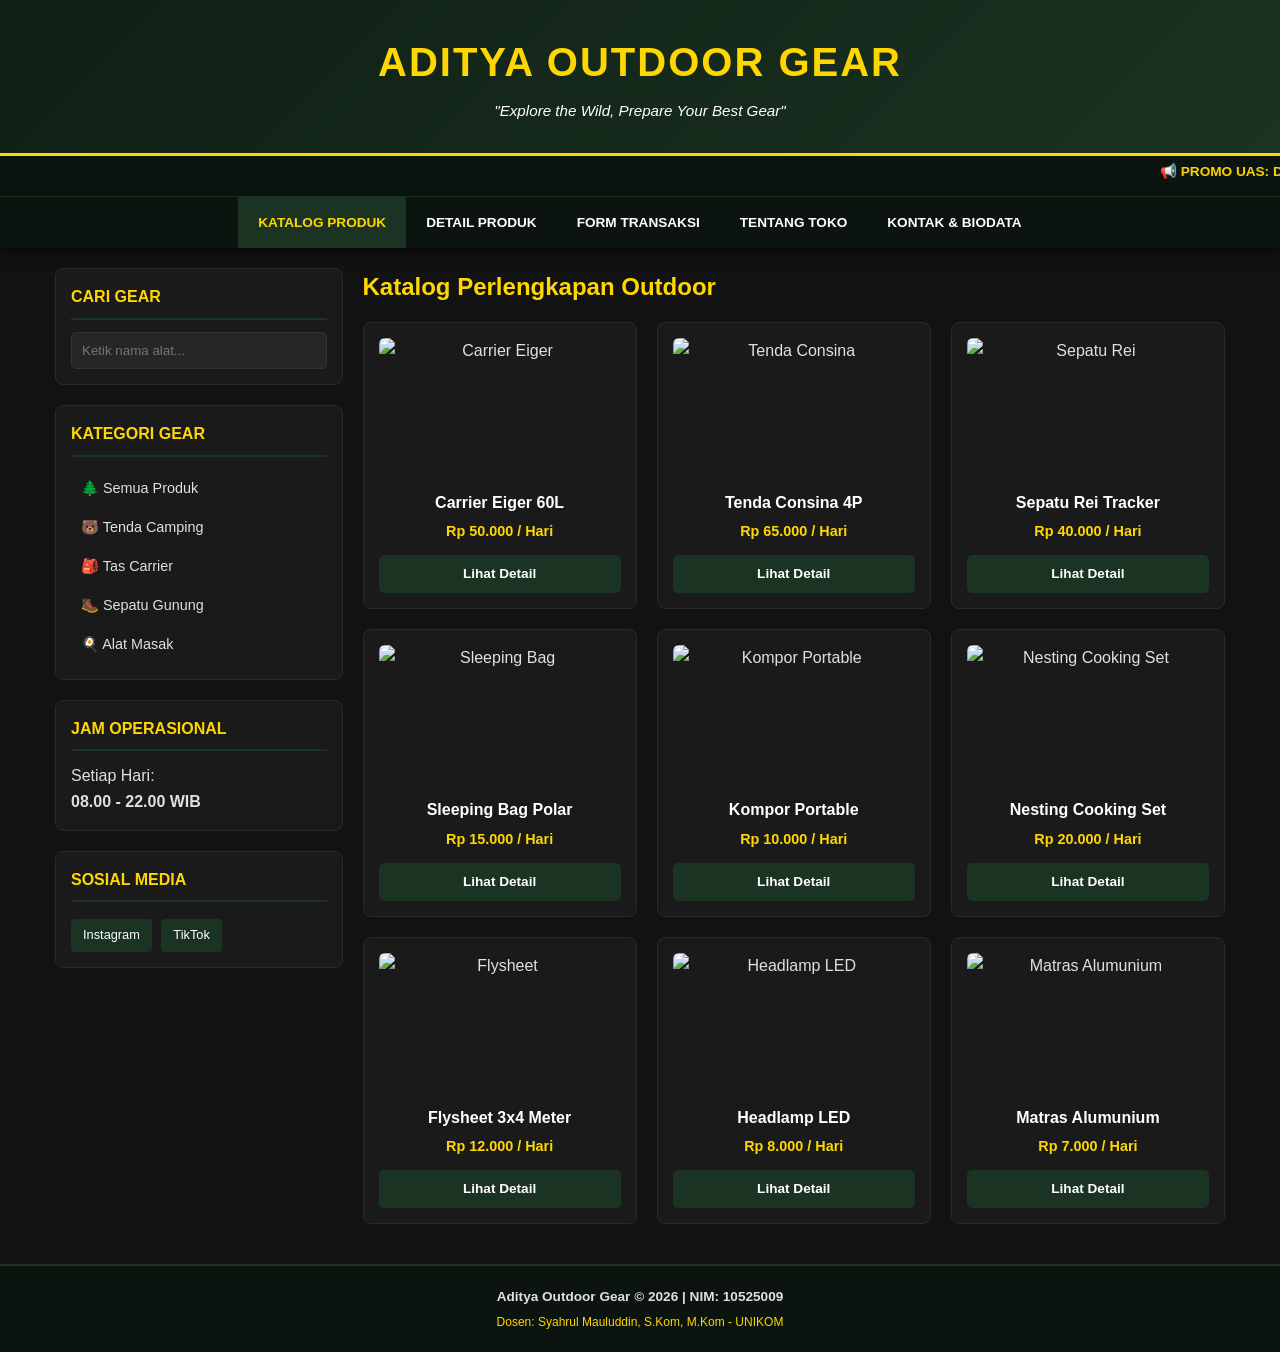
==== index.html @ c986e5f4 "Add files via upload" ====
<!DOCTYPE html>
<html lang="id">
<head>
  <meta charset="UTF-8">
  <meta name="viewport" content="width=device-width, initial-scale=1.0">
  <title>Aditya Outdoor Gear - Katalog Sewa</title>
  <!-- Menghubungkan ke file CSS external -->
  <link rel="stylesheet" href="css/style.css">
</head>
<body>

  <!-- HEADER -->
  <header class="header">
    <div class="logo">
      <h1>ADITYA OUTDOOR GEAR</h1>
      <p><i>"Explore the Wild, Prepare Your Best Gear"</i></p>
    </div>
  </header>
  
  <!-- MARQUEE (TEKS BERJALAN) -->
<div style="background-color: #0b140e; color: #FFD700; padding: 5px 0; border-bottom: 1px solid #1b3322;">
  <marquee behavior="scroll" direction="left" scrollamount="6" style="font-size: 0.85rem; font-weight: bold;">
    📢 PROMO UAS: Diskon sewa paket camping 10% untuk mahasiswa UNIKOM! | Buka Setiap Hari: 08.00 - 22.00 WIB | Lokasi: Jl. Dipati Ukur No. 112 Bandung
  </marquee>
</div>

  <!-- NAVBAR -->
  <nav class="navbar">
    <ul>
      <li><a href="index.html" class="active">KATALOG PRODUK</a></li>
      <li><a href="detail.html">DETAIL PRODUK</a></li>
      <li><a href="transaksi.html">FORM TRANSAKSI</a></li>
      <li><a href="tentang.html">TENTANG TOKO</a></li>
      <li><a href="kontak.html">KONTAK & BIODATA</a></li>
    </ul>
  </nav>

  <!-- KONTEN UTAMA & SIDEBAR -->
  <div class="container">
    
    <!-- SIDEBAR (Kategori & Jam Operasional) -->
    <aside class="sidebar">
      <!-- Fitur pencarian cepat -->
      <div class="widget search-box">
        <h3>CARI GEAR</h3>
        <input type="text" id="searchInput" onkeyup="searchProduct()" placeholder="Ketik nama alat...">
      </div>

      <div class="widget">
        <h3>KATEGORI GEAR</h3>
        <ul class="category-list">
          <li onclick="filterCategory('all')">🌲 Semua Produk</li>
          <li onclick="filterCategory('tenda')">🐻 Tenda Camping</li>
          <li onclick="filterCategory('tas')">🎒 Tas Carrier</li>
          <li onclick="filterCategory('sepatu')">🥾 Sepatu Gunung</li>
          <li onclick="filterCategory('masak')">🍳 Alat Masak</li>
        </ul>
      </div>

      <div class="widget">
        <h3>JAM OPERASIONAL</h3>
        <p>Setiap Hari:<br><strong>08.00 - 22.00 WIB</strong></p>
      </div>

      <div class="widget">
        <h3>SOSIAL MEDIA</h3>
        <div class="social-links">
          <a href="https://www.instagram.com/aditya_rasya.15" target="_blank">Instagram</a>
          <a href="https://www.tiktok.com/@thisbulee" target="_blank">TikTok</a>
        </div>
      </div>
    </aside>

    <!-- MAIN CONTENT (Katalog Produk) -->
    <main class="main-content">
      <h2>Katalog Perlengkapan Outdoor</h2>
      
      <!-- GRID PRODUK -->
      <div class="product-grid" id="productGrid">
        
        <!-- Produk 1 -->
        <div class="product-card" data-category="tas" data-name="carrier eiger 60l">
          <img src="https://github.com/Bulee76/Web-UTS/blob/main/tas%20carrier.jpg?raw=true" alt="Carrier Eiger">
          <h3>Carrier Eiger 60L</h3>
          <p class="price">Rp 50.000 / Hari</p>
          <a href="detail.html" class="btn-detail">Lihat Detail</a>
        </div>

        <!-- Produk 2 -->
        <div class="product-card" data-category="tenda" data-name="tenda consina 4p">
          <img src="https://github.com/Bulee76/Web-UTS/blob/main/Tenda.jpg?raw=true" alt="Tenda Consina">
          <h3>Tenda Consina 4P</h3>
          <p class="price">Rp 65.000 / Hari</p>
          <a href="detail.html" class="btn-detail">Lihat Detail</a>
        </div>

        <!-- Produk 3 -->
        <div class="product-card" data-category="sepatu" data-name="sepatu rei tracker">
          <img src="https://github.com/Bulee76/Web-UTS/blob/main/sepatu%20Trekking.jpg?raw=true" alt="Sepatu Rei">
          <h3>Sepatu Rei Tracker</h3>
          <p class="price">Rp 40.000 / Hari</p>
          <a href="detail.html" class="btn-detail">Lihat Detail</a>
        </div>

        <!-- Produk 4 -->
        <div class="product-card" data-category="tenda" data-name="sleeping bag polar">
          <img src="https://github.com/Bulee76/Web-UTS/blob/main/SLEEPING-BAG-MUMMY-MALL-2.png?raw=true" alt="Sleeping Bag">
          <h3>Sleeping Bag Polar</h3>
          <p class="price">Rp 15.000 / Hari</p>
          <a href="detail.html" class="btn-detail">Lihat Detail</a>
        </div>

        <!-- Produk 5 -->
        <div class="product-card" data-category="masak" data-name="kompor portable">
          <img src="https://github.com/Bulee76/Web-UTS/blob/main/kompor%20portable.jpg?raw=true" alt="Kompor Portable">
          <h3>Kompor Portable</h3>
          <p class="price">Rp 10.000 / Hari</p>
          <a href="detail.html" class="btn-detail">Lihat Detail</a>
        </div>

        <!-- Produk 6 -->
        <div class="product-card" data-category="masak" data-name="nesting cooking set">
          <img src="https://github.com/Bulee76/Web-UTS/blob/main/nesting%20coocking%20set.jpeg?raw=true" alt="Nesting Cooking Set">
          <h3>Nesting Cooking Set</h3>
          <p class="price">Rp 20.000 / Hari</p>
          <a href="detail.html" class="btn-detail">Lihat Detail</a>
        </div>

        <!-- Produk 7 -->
        <div class="product-card" data-category="tenda" data-name="flysheet 3x4 meter">
          <img src="https://github.com/Bulee76/Web-UTS/blob/main/flysheet.jpg?raw=true" alt="Flysheet">
          <h3>Flysheet 3x4 Meter</h3>
          <p class="price">Rp 12.000 / Hari</p>
          <a href="detail.html" class="btn-detail">Lihat Detail</a>
        </div>

        <!-- Produk 8 -->
        <div class="product-card" data-category="masak" data-name="headlamp led">
          <img src="https://github.com/Bulee76/Web-UTS/blob/main/Headlamp%20LED.jpg?raw=true" alt="Headlamp LED">
          <h3>Headlamp LED</h3>
          <p class="price">Rp 8.000 / Hari</p>
          <a href="detail.html" class="btn-detail">Lihat Detail</a>
        </div>

        <!-- Produk 9 -->
        <div class="product-card" data-category="tenda" data-name="matras alumunium">
          <img src="https://github.com/Bulee76/Web-UTS/blob/main/matras%20alluminium.jpg?raw=true" alt="Matras Alumunium">
          <h3>Matras Alumunium</h3>
          <p class="price">Rp 7.000 / Hari</p>
          <a href="detail.html" class="btn-detail">Lihat Detail</a>
        </div>

      </div>
    </main>

  </div>

  <!-- FOOTER -->
  <footer class="footer">
    <p><strong>Aditya Outdoor Gear © 2026 | NIM: 10525009</strong></p>
    <p class="dosen">Dosen: Syahrul Mauluddin, S.Kom, M.Kom - UNIKOM</p>
  </footer>

  <!-- Menghubungkan ke file JavaScript external -->
  <script src="js/script.js"></script>
</body>
</html>
---- css/style.css ----
/* =========================================
   ADITYA OUTDOOR GEAR - MAIN STYLE
   ========================================= */

/* 1. RESET & BASE STYLE */
* {
  margin: 0;
  padding: 0;
  box-sizing: border-box;
  font-family: 'Segoe UI', Tahoma, Geneva, Verdana, sans-serif;
}

body {
  background-color: #121212;
  color: #e0e0e0;
  line-height: 1.6;
}

a {
  text-decoration: none;
  color: inherit;
}

/* 2. HEADER */
.header {
  background: linear-gradient(135deg, #0f1f15 0%, #1b3322 100%);
  color: #FFD700;
  text-align: center;
  padding: 30px 20px;
  border-bottom: 3px solid #FFD700;
}

.header h1 {
  font-size: 2.5rem;
  letter-spacing: 2px;
  margin-bottom: 5px;
}

.header p {
  color: #ffffff;
  font-size: 0.95rem;
}

/* 3. NAVBAR */
.navbar {
  background-color: #0b140e;
  position: sticky;
  top: 0;
  z-index: 100;
  box-shadow: 0 4px 10px rgba(0, 0, 0, 0.5);
}

.navbar ul {
  display: flex;
  justify-content: center;
  list-style: none;
  flex-wrap: wrap;
}

.navbar a {
  display: block;
  padding: 15px 20px;
  color: #ffffff;
  font-weight: bold;
  font-size: 0.85rem;
  transition: all 0.3s ease;
}

.navbar a:hover,
.navbar a.active {
  background-color: #1b3322;
  color: #FFD700;
}

/* 4. LAYOUT CONTAINER */
.container {
  display: flex;
  max-width: 1200px;
  margin: 20px auto;
  padding: 0 15px;
  gap: 20px;
}

/* 5. SIDEBAR */
.sidebar {
  flex: 1;
  min-width: 250px;
}

.widget {
  background-color: #1a1a1a;
  border: 1px solid #2a2a2a;
  border-radius: 8px;
  padding: 15px;
  margin-bottom: 20px;
}

.widget h3 {
  color: #FFD700;
  font-size: 1rem;
  border-bottom: 2px solid #1b3322;
  padding-bottom: 8px;
  margin-bottom: 12px;
}

.search-box input {
  width: 100%;
  padding: 10px;
  border-radius: 5px;
  border: 1px solid #333;
  background-color: #262626;
  color: #fff;
  outline: none;
}

.search-box input:focus {
  border-color: #FFD700;
}

.category-list {
  list-style: none;
}

.category-list li {
  padding: 8px 10px;
  cursor: pointer;
  border-radius: 4px;
  transition: 0.2s;
  font-size: 0.9rem;
}

.category-list li:hover {
  background-color: #1b3322;
  color: #FFD700;
}

.social-links a {
  display: inline-block;
  background-color: #1b3322;
  color: #fff;
  padding: 6px 12px;
  border-radius: 4px;
  font-size: 0.8rem;
  margin-right: 5px;
  margin-top: 5px;
}

.social-links a:hover {
  background-color: #FFD700;
  color: #000;
}

/* 6. MAIN CONTENT & PRODUCT GRID */
.main-content {
  flex: 3;
}

.main-content h2 {
  color: #FFD700;
  margin-bottom: 15px;
  font-size: 1.5rem;
}

.product-grid {
  display: grid;
  grid-template-columns: repeat(auto-fill, minmax(220px, 1fr));
  gap: 20px;
}

.product-card {
  background-color: #1a1a1a;
  border: 1px solid #2a2a2a;
  border-radius: 8px;
  padding: 15px;
  text-align: center;
  display: flex;
  flex-direction: column;
  justify-content: space-between;
  transition: transform 0.3s ease, box-shadow 0.3s ease;
}

.product-card:hover {
  transform: translateY(-5px);
  box-shadow: 0 8px 20px rgba(0, 0, 0, 0.6);
  border-color: #FFD700;
}

.product-card img {
  width: 100%;
  height: 140px;
  object-fit: cover;
  border-radius: 6px;
  margin-bottom: 12px;
}

.product-card h3 {
  font-size: 1rem;
  color: #ffffff;
  margin-bottom: 5px;
}

.product-card .price {
  color: #FFD700;
  font-weight: bold;
  font-size: 0.9rem;
  margin-bottom: 12px;
}

.btn-detail {
  background-color: #1b3322;
  color: #ffffff;
  padding: 8px;
  border-radius: 5px;
  font-size: 0.85rem;
  font-weight: bold;
  transition: 0.2s;
}

.btn-detail:hover {
  background-color: #FFD700;
  color: #000000;
}

/* 7. FOOTER */
.footer {
  background-color: #0b140e;
  text-align: center;
  padding: 20px;
  margin-top: 40px;
  border-top: 2px solid #1b3322;
  font-size: 0.85rem;
}

.footer .dosen {
  color: #FFD700;
  font-size: 0.75rem;
  margin-top: 5px;
}

/* 8. RESPONSIVE DESIGN (Tampilan HP) */
@media (max-width: 768px) {
  .container {
    flex-direction: column;
  }
  
  .navbar ul {
    flex-direction: column;
    text-align: center;
  }
  
  .navbar a {
    padding: 10px;
  }
}
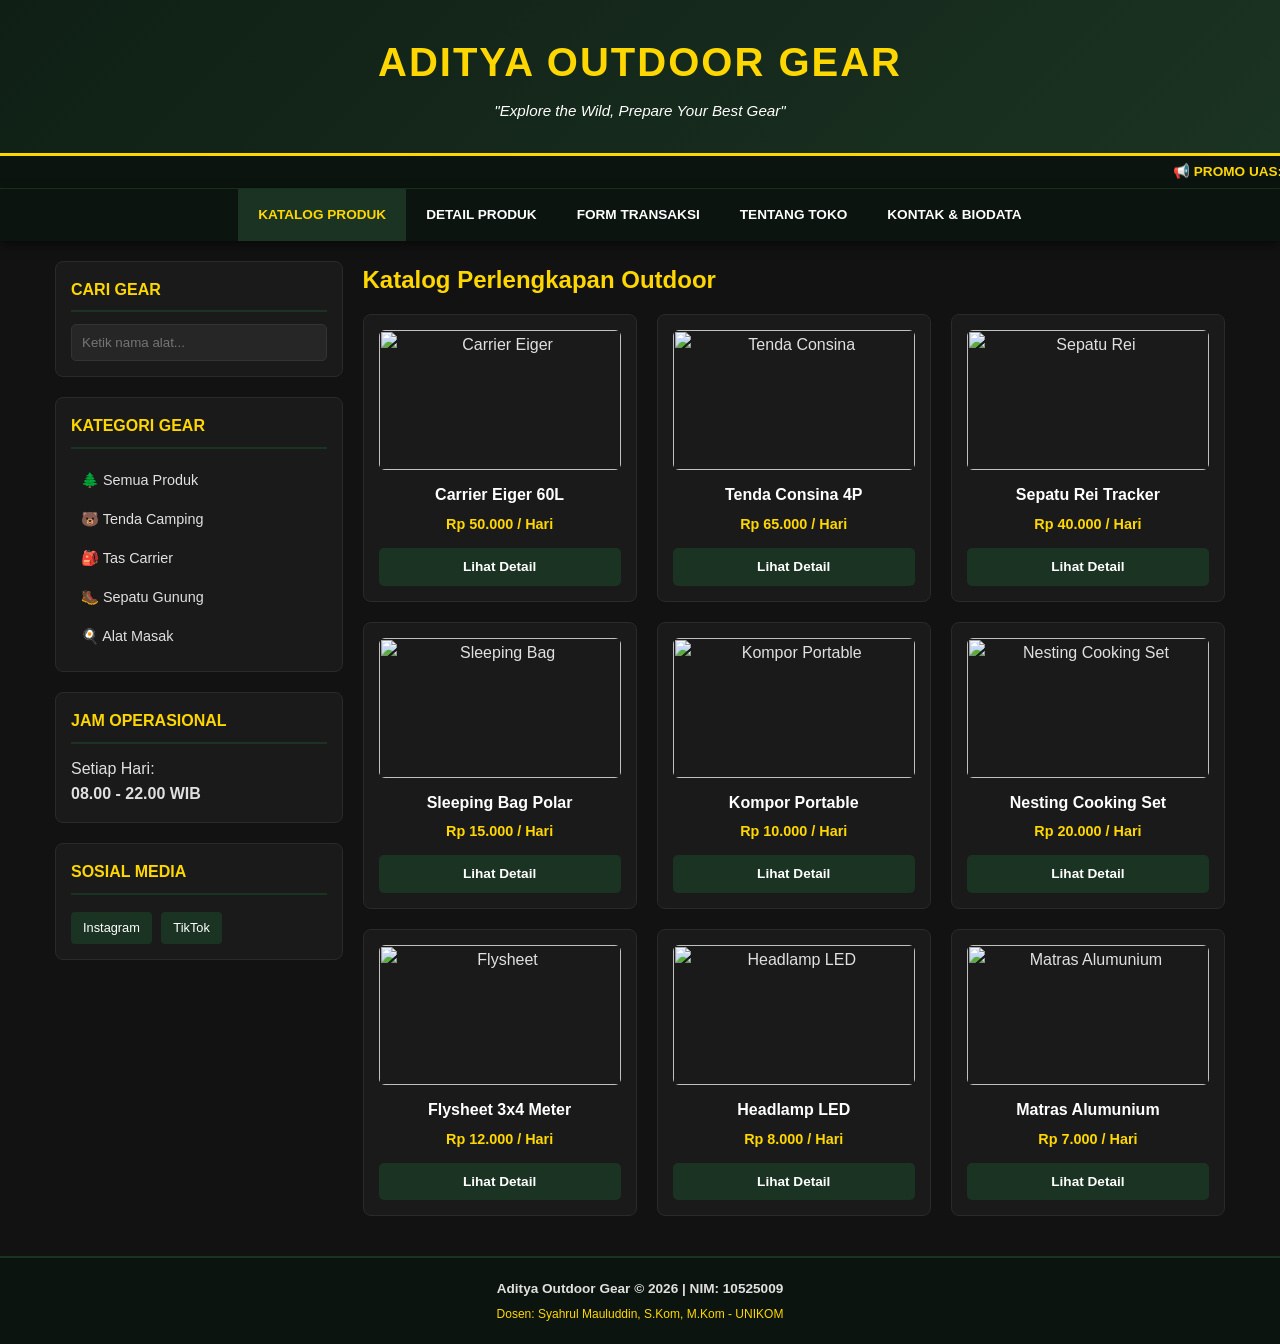
==== commit 795c9249: "Update index.html" ====
--- a/index.html
+++ b/index.html
@@ -1,30 +1,25 @@
-<!DOCTYPE html>
 <html lang="id">
 <head>
   <meta charset="UTF-8">
   <meta name="viewport" content="width=device-width, initial-scale=1.0">
   <title>Aditya Outdoor Gear - Katalog Sewa</title>
-  <!-- Menghubungkan ke file CSS external -->
   <link rel="stylesheet" href="css/style.css">
 </head>
 <body>
 
-  <!-- HEADER -->
   <header class="header">
     <div class="logo">
       <h1>ADITYA OUTDOOR GEAR</h1>
       <p><i>"Explore the Wild, Prepare Your Best Gear"</i></p>
     </div>
   </header>
-  
-  <!-- MARQUEE (TEKS BERJALAN) -->
+
 <div style="background-color: #0b140e; color: #FFD700; padding: 5px 0; border-bottom: 1px solid #1b3322;">
   <marquee behavior="scroll" direction="left" scrollamount="6" style="font-size: 0.85rem; font-weight: bold;">
     📢 PROMO UAS: Diskon sewa paket camping 10% untuk mahasiswa UNIKOM! | Buka Setiap Hari: 08.00 - 22.00 WIB | Lokasi: Jl. Dipati Ukur No. 112 Bandung
   </marquee>
 </div>
 
-  <!-- NAVBAR -->
   <nav class="navbar">
     <ul>
       <li><a href="index.html" class="active">KATALOG PRODUK</a></li>
@@ -35,12 +30,10 @@
     </ul>
   </nav>
 
-  <!-- KONTEN UTAMA & SIDEBAR -->
   <div class="container">
-    
-    <!-- SIDEBAR (Kategori & Jam Operasional) -->
+
     <aside class="sidebar">
-      <!-- Fitur pencarian cepat -->
+      
       <div class="widget search-box">
         <h3>CARI GEAR</h3>
         <input type="text" id="searchInput" onkeyup="searchProduct()" placeholder="Ketik nama alat...">
@@ -71,14 +64,11 @@
       </div>
     </aside>
 
-    <!-- MAIN CONTENT (Katalog Produk) -->
     <main class="main-content">
       <h2>Katalog Perlengkapan Outdoor</h2>
-      
-      <!-- GRID PRODUK -->
+
       <div class="product-grid" id="productGrid">
-        
-        <!-- Produk 1 -->
+
         <div class="product-card" data-category="tas" data-name="carrier eiger 60l">
           <img src="https://github.com/Bulee76/Web-UTS/blob/main/tas%20carrier.jpg?raw=true" alt="Carrier Eiger">
           <h3>Carrier Eiger 60L</h3>
@@ -86,7 +76,6 @@
           <a href="detail.html" class="btn-detail">Lihat Detail</a>
         </div>
 
-        <!-- Produk 2 -->
         <div class="product-card" data-category="tenda" data-name="tenda consina 4p">
           <img src="https://github.com/Bulee76/Web-UTS/blob/main/Tenda.jpg?raw=true" alt="Tenda Consina">
           <h3>Tenda Consina 4P</h3>
@@ -94,7 +83,6 @@
           <a href="detail.html" class="btn-detail">Lihat Detail</a>
         </div>
 
-        <!-- Produk 3 -->
         <div class="product-card" data-category="sepatu" data-name="sepatu rei tracker">
           <img src="https://github.com/Bulee76/Web-UTS/blob/main/sepatu%20Trekking.jpg?raw=true" alt="Sepatu Rei">
           <h3>Sepatu Rei Tracker</h3>
@@ -102,7 +90,6 @@
           <a href="detail.html" class="btn-detail">Lihat Detail</a>
         </div>
 
-        <!-- Produk 4 -->
         <div class="product-card" data-category="tenda" data-name="sleeping bag polar">
           <img src="https://github.com/Bulee76/Web-UTS/blob/main/SLEEPING-BAG-MUMMY-MALL-2.png?raw=true" alt="Sleeping Bag">
           <h3>Sleeping Bag Polar</h3>
@@ -110,7 +97,6 @@
           <a href="detail.html" class="btn-detail">Lihat Detail</a>
         </div>
 
-        <!-- Produk 5 -->
         <div class="product-card" data-category="masak" data-name="kompor portable">
           <img src="https://github.com/Bulee76/Web-UTS/blob/main/kompor%20portable.jpg?raw=true" alt="Kompor Portable">
           <h3>Kompor Portable</h3>
@@ -118,7 +104,6 @@
           <a href="detail.html" class="btn-detail">Lihat Detail</a>
         </div>
 
-        <!-- Produk 6 -->
         <div class="product-card" data-category="masak" data-name="nesting cooking set">
           <img src="https://github.com/Bulee76/Web-UTS/blob/main/nesting%20coocking%20set.jpeg?raw=true" alt="Nesting Cooking Set">
           <h3>Nesting Cooking Set</h3>
@@ -126,7 +111,6 @@
           <a href="detail.html" class="btn-detail">Lihat Detail</a>
         </div>
 
-        <!-- Produk 7 -->
         <div class="product-card" data-category="tenda" data-name="flysheet 3x4 meter">
           <img src="https://github.com/Bulee76/Web-UTS/blob/main/flysheet.jpg?raw=true" alt="Flysheet">
           <h3>Flysheet 3x4 Meter</h3>
@@ -134,7 +118,6 @@
           <a href="detail.html" class="btn-detail">Lihat Detail</a>
         </div>
 
-        <!-- Produk 8 -->
         <div class="product-card" data-category="masak" data-name="headlamp led">
           <img src="https://github.com/Bulee76/Web-UTS/blob/main/Headlamp%20LED.jpg?raw=true" alt="Headlamp LED">
           <h3>Headlamp LED</h3>
@@ -142,7 +125,6 @@
           <a href="detail.html" class="btn-detail">Lihat Detail</a>
         </div>
 
-        <!-- Produk 9 -->
         <div class="product-card" data-category="tenda" data-name="matras alumunium">
           <img src="https://github.com/Bulee76/Web-UTS/blob/main/matras%20alluminium.jpg?raw=true" alt="Matras Alumunium">
           <h3>Matras Alumunium</h3>
@@ -155,13 +137,11 @@
 
   </div>
 
-  <!-- FOOTER -->
   <footer class="footer">
     <p><strong>Aditya Outdoor Gear © 2026 | NIM: 10525009</strong></p>
     <p class="dosen">Dosen: Syahrul Mauluddin, S.Kom, M.Kom - UNIKOM</p>
   </footer>
 
-  <!-- Menghubungkan ke file JavaScript external -->
   <script src="js/script.js"></script>
 </body>
-</html>+</html>
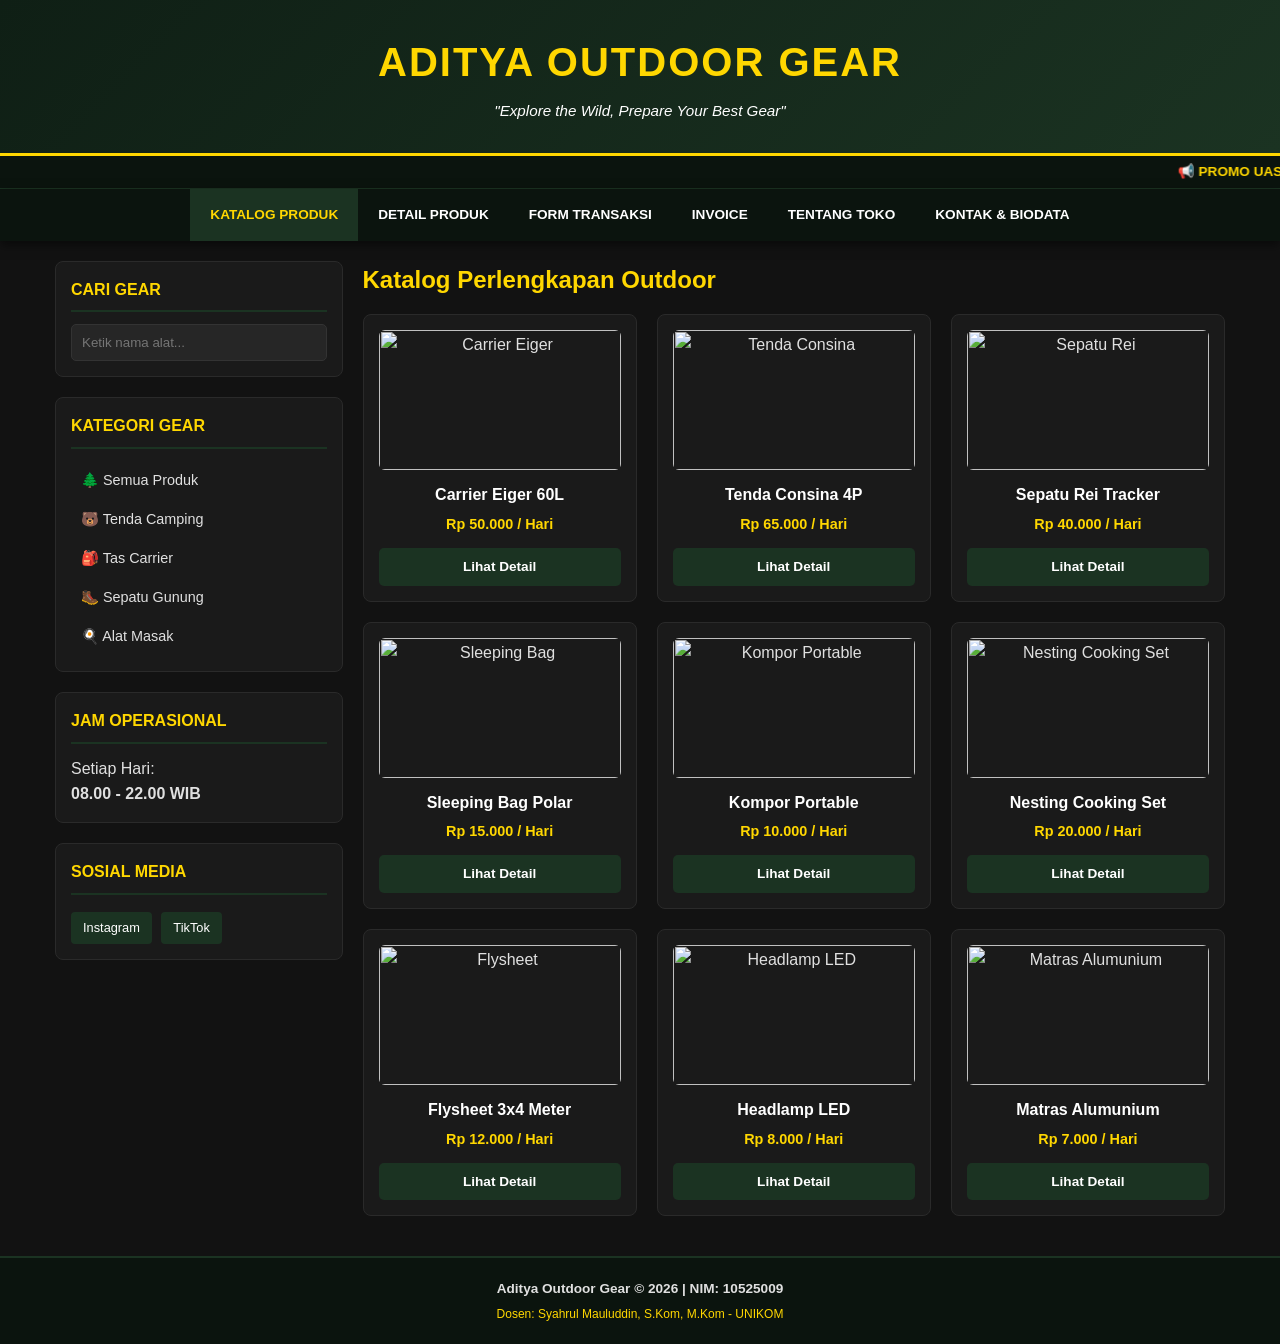
==== commit f2f89afe: "Update index.html" ====
--- a/index.html
+++ b/index.html
@@ -25,6 +25,7 @@
       <li><a href="index.html" class="active">KATALOG PRODUK</a></li>
       <li><a href="detail.html">DETAIL PRODUK</a></li>
       <li><a href="transaksi.html">FORM TRANSAKSI</a></li>
+      <li><a href="invoice.html">INVOICE</a></li>
       <li><a href="tentang.html">TENTANG TOKO</a></li>
       <li><a href="kontak.html">KONTAK & BIODATA</a></li>
     </ul>
--- a/css/style.css
+++ b/css/style.css
@@ -1,8 +1,3 @@
-/* =========================================
-   ADITYA OUTDOOR GEAR - MAIN STYLE
-   ========================================= */
-
-/* 1. RESET & BASE STYLE */
 * {
   margin: 0;
   padding: 0;
@@ -21,7 +16,6 @@
   color: inherit;
 }
 
-/* 2. HEADER */
 .header {
   background: linear-gradient(135deg, #0f1f15 0%, #1b3322 100%);
   color: #FFD700;
@@ -41,7 +35,6 @@
   font-size: 0.95rem;
 }
 
-/* 3. NAVBAR */
 .navbar {
   background-color: #0b140e;
   position: sticky;
@@ -72,7 +65,6 @@
   color: #FFD700;
 }
 
-/* 4. LAYOUT CONTAINER */
 .container {
   display: flex;
   max-width: 1200px;
@@ -81,7 +73,6 @@
   gap: 20px;
 }
 
-/* 5. SIDEBAR */
 .sidebar {
   flex: 1;
   min-width: 250px;
@@ -150,7 +141,6 @@
   color: #000;
 }
 
-/* 6. MAIN CONTENT & PRODUCT GRID */
 .main-content {
   flex: 3;
 }
@@ -221,7 +211,6 @@
   color: #000000;
 }
 
-/* 7. FOOTER */
 .footer {
   background-color: #0b140e;
   text-align: center;
@@ -237,7 +226,6 @@
   margin-top: 5px;
 }
 
-/* 8. RESPONSIVE DESIGN (Tampilan HP) */
 @media (max-width: 768px) {
   .container {
     flex-direction: column;
@@ -251,4 +239,4 @@
   .navbar a {
     padding: 10px;
   }
-}+}
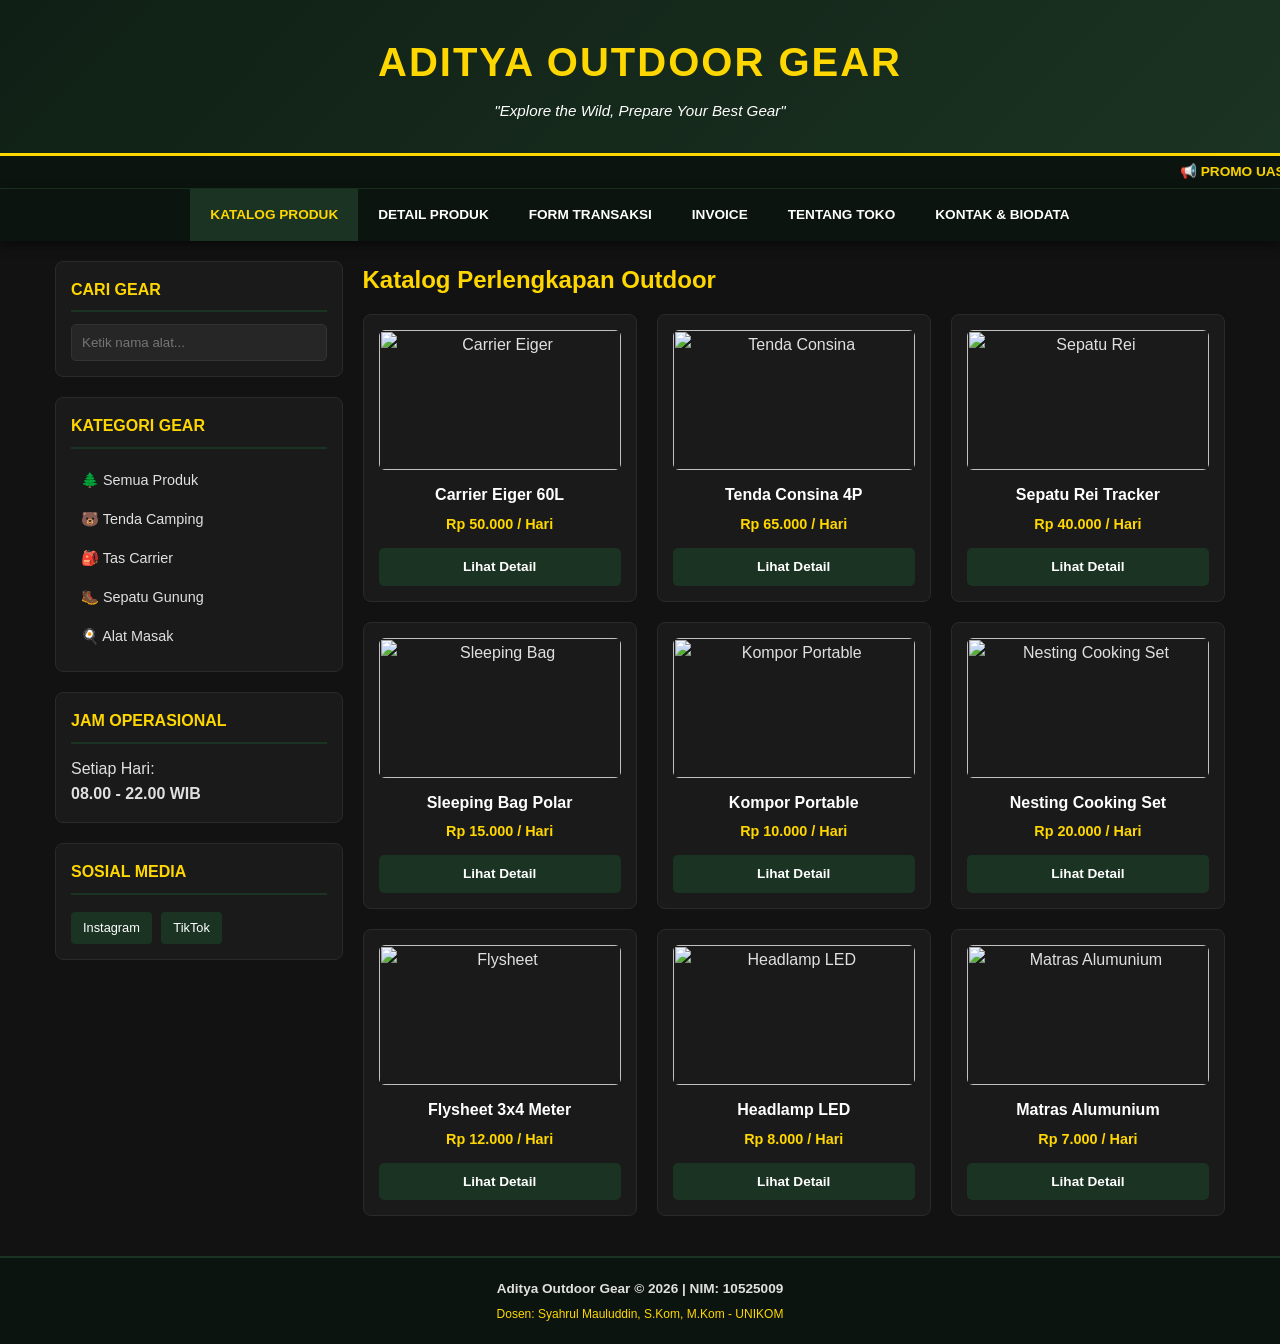
==== commit 6632db14: "Update index.html" ====
--- a/index.html
+++ b/index.html
@@ -81,56 +81,56 @@
           <img src="https://github.com/Bulee76/Web-UTS/blob/main/Tenda.jpg?raw=true" alt="Tenda Consina">
           <h3>Tenda Consina 4P</h3>
           <p class="price">Rp 65.000 / Hari</p>
-          <a href="detail.html" class="btn-detail">Lihat Detail</a>
+          <a href="detail_gear2.html" class="btn-detail">Lihat Detail</a>
         </div>
 
         <div class="product-card" data-category="sepatu" data-name="sepatu rei tracker">
           <img src="https://github.com/Bulee76/Web-UTS/blob/main/sepatu%20Trekking.jpg?raw=true" alt="Sepatu Rei">
           <h3>Sepatu Rei Tracker</h3>
           <p class="price">Rp 40.000 / Hari</p>
-          <a href="detail.html" class="btn-detail">Lihat Detail</a>
+          <a href="detail_gear3.html" class="btn-detail">Lihat Detail</a>
         </div>
 
         <div class="product-card" data-category="tenda" data-name="sleeping bag polar">
           <img src="https://github.com/Bulee76/Web-UTS/blob/main/SLEEPING-BAG-MUMMY-MALL-2.png?raw=true" alt="Sleeping Bag">
           <h3>Sleeping Bag Polar</h3>
           <p class="price">Rp 15.000 / Hari</p>
-          <a href="detail.html" class="btn-detail">Lihat Detail</a>
+          <a href="detail_gear4.html" class="btn-detail">Lihat Detail</a>
         </div>
 
         <div class="product-card" data-category="masak" data-name="kompor portable">
           <img src="https://github.com/Bulee76/Web-UTS/blob/main/kompor%20portable.jpg?raw=true" alt="Kompor Portable">
           <h3>Kompor Portable</h3>
           <p class="price">Rp 10.000 / Hari</p>
-          <a href="detail.html" class="btn-detail">Lihat Detail</a>
+          <a href="detail_gear5.html" class="btn-detail">Lihat Detail</a>
         </div>
 
         <div class="product-card" data-category="masak" data-name="nesting cooking set">
           <img src="https://github.com/Bulee76/Web-UTS/blob/main/nesting%20coocking%20set.jpeg?raw=true" alt="Nesting Cooking Set">
           <h3>Nesting Cooking Set</h3>
           <p class="price">Rp 20.000 / Hari</p>
-          <a href="detail.html" class="btn-detail">Lihat Detail</a>
+          <a href="detail_gear6.html" class="btn-detail">Lihat Detail</a>
         </div>
 
         <div class="product-card" data-category="tenda" data-name="flysheet 3x4 meter">
           <img src="https://github.com/Bulee76/Web-UTS/blob/main/flysheet.jpg?raw=true" alt="Flysheet">
           <h3>Flysheet 3x4 Meter</h3>
           <p class="price">Rp 12.000 / Hari</p>
-          <a href="detail.html" class="btn-detail">Lihat Detail</a>
+          <a href="detail_gear7.html" class="btn-detail">Lihat Detail</a>
         </div>
 
         <div class="product-card" data-category="masak" data-name="headlamp led">
           <img src="https://github.com/Bulee76/Web-UTS/blob/main/Headlamp%20LED.jpg?raw=true" alt="Headlamp LED">
           <h3>Headlamp LED</h3>
           <p class="price">Rp 8.000 / Hari</p>
-          <a href="detail.html" class="btn-detail">Lihat Detail</a>
+          <a href="detail_gear8.html" class="btn-detail">Lihat Detail</a>
         </div>
 
         <div class="product-card" data-category="tenda" data-name="matras alumunium">
           <img src="https://github.com/Bulee76/Web-UTS/blob/main/matras%20alluminium.jpg?raw=true" alt="Matras Alumunium">
           <h3>Matras Alumunium</h3>
           <p class="price">Rp 7.000 / Hari</p>
-          <a href="detail.html" class="btn-detail">Lihat Detail</a>
+          <a href="detail_gear9.html" class="btn-detail">Lihat Detail</a>
         </div>
 
       </div>
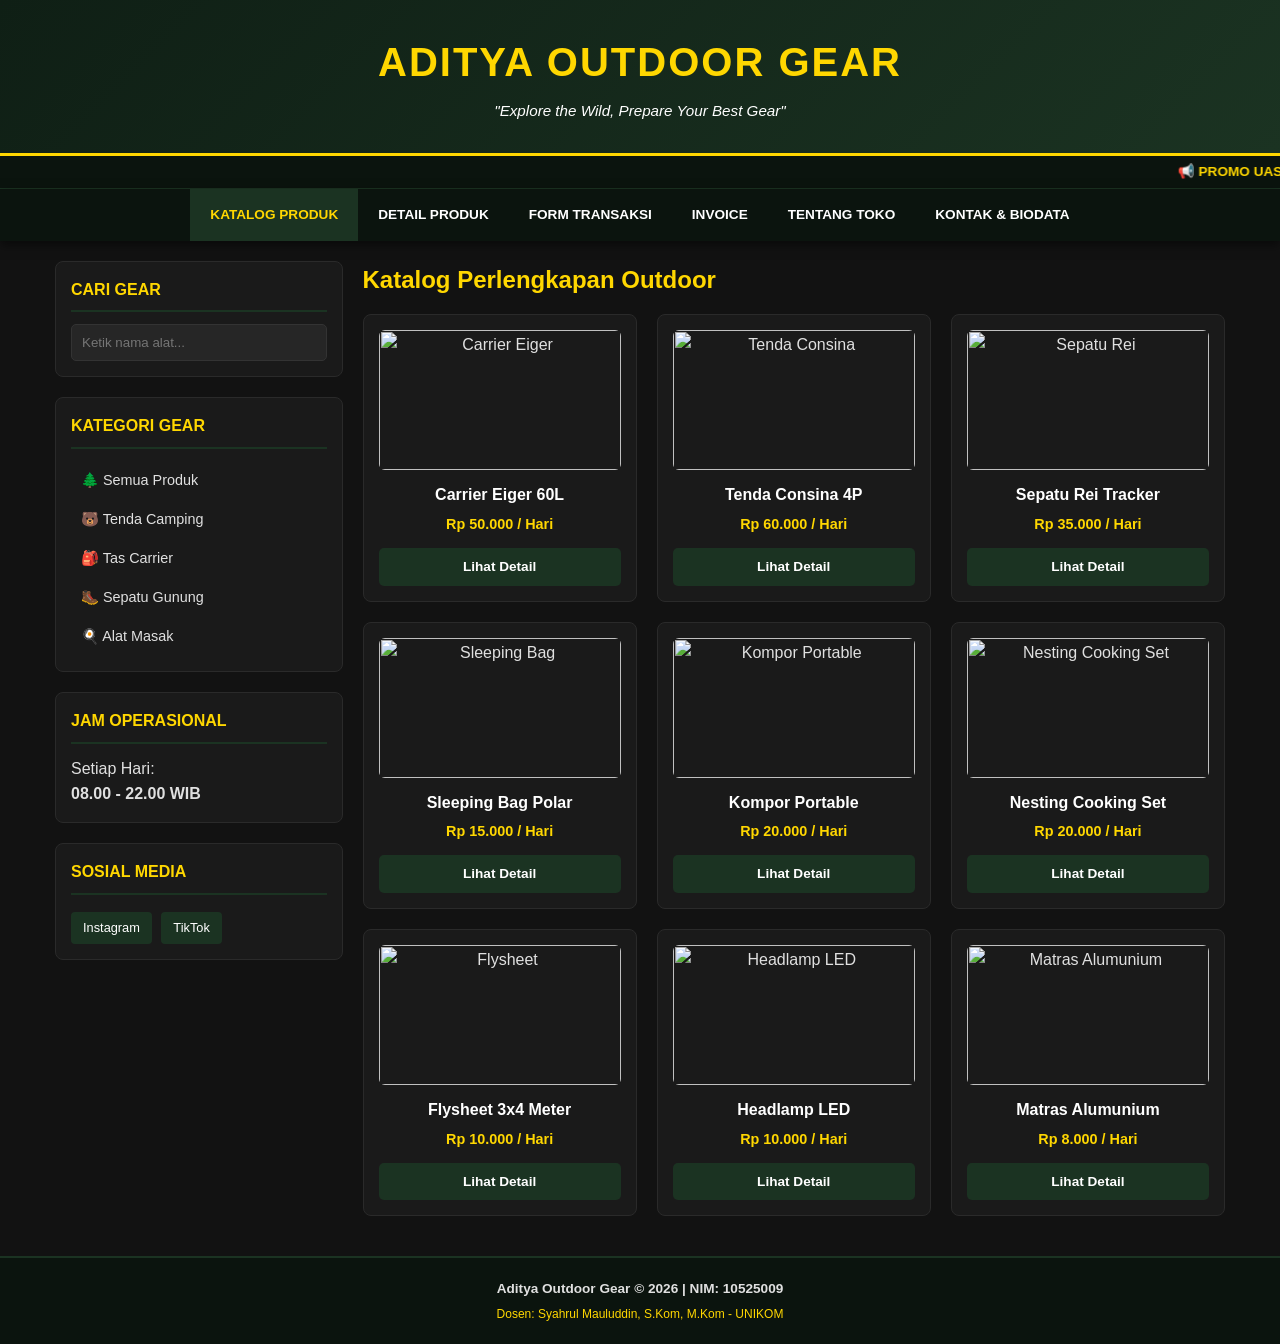
==== commit 139630bc: "Update index.html" ====
--- a/index.html
+++ b/index.html
@@ -80,14 +80,14 @@
         <div class="product-card" data-category="tenda" data-name="tenda consina 4p">
           <img src="https://github.com/Bulee76/Web-UTS/blob/main/Tenda.jpg?raw=true" alt="Tenda Consina">
           <h3>Tenda Consina 4P</h3>
-          <p class="price">Rp 65.000 / Hari</p>
+          <p class="price">Rp 60.000 / Hari</p>
           <a href="detail_gear2.html" class="btn-detail">Lihat Detail</a>
         </div>
 
         <div class="product-card" data-category="sepatu" data-name="sepatu rei tracker">
           <img src="https://github.com/Bulee76/Web-UTS/blob/main/sepatu%20Trekking.jpg?raw=true" alt="Sepatu Rei">
           <h3>Sepatu Rei Tracker</h3>
-          <p class="price">Rp 40.000 / Hari</p>
+          <p class="price">Rp 35.000 / Hari</p>
           <a href="detail_gear3.html" class="btn-detail">Lihat Detail</a>
         </div>
 
@@ -101,7 +101,7 @@
         <div class="product-card" data-category="masak" data-name="kompor portable">
           <img src="https://github.com/Bulee76/Web-UTS/blob/main/kompor%20portable.jpg?raw=true" alt="Kompor Portable">
           <h3>Kompor Portable</h3>
-          <p class="price">Rp 10.000 / Hari</p>
+          <p class="price">Rp 20.000 / Hari</p>
           <a href="detail_gear5.html" class="btn-detail">Lihat Detail</a>
         </div>
 
@@ -115,21 +115,21 @@
         <div class="product-card" data-category="tenda" data-name="flysheet 3x4 meter">
           <img src="https://github.com/Bulee76/Web-UTS/blob/main/flysheet.jpg?raw=true" alt="Flysheet">
           <h3>Flysheet 3x4 Meter</h3>
-          <p class="price">Rp 12.000 / Hari</p>
+          <p class="price">Rp 10.000 / Hari</p>
           <a href="detail_gear7.html" class="btn-detail">Lihat Detail</a>
         </div>
 
         <div class="product-card" data-category="masak" data-name="headlamp led">
           <img src="https://github.com/Bulee76/Web-UTS/blob/main/Headlamp%20LED.jpg?raw=true" alt="Headlamp LED">
           <h3>Headlamp LED</h3>
-          <p class="price">Rp 8.000 / Hari</p>
+          <p class="price">Rp 10.000 / Hari</p>
           <a href="detail_gear8.html" class="btn-detail">Lihat Detail</a>
         </div>
 
         <div class="product-card" data-category="tenda" data-name="matras alumunium">
           <img src="https://github.com/Bulee76/Web-UTS/blob/main/matras%20alluminium.jpg?raw=true" alt="Matras Alumunium">
           <h3>Matras Alumunium</h3>
-          <p class="price">Rp 7.000 / Hari</p>
+          <p class="price">Rp 8.000 / Hari</p>
           <a href="detail_gear9.html" class="btn-detail">Lihat Detail</a>
         </div>
 
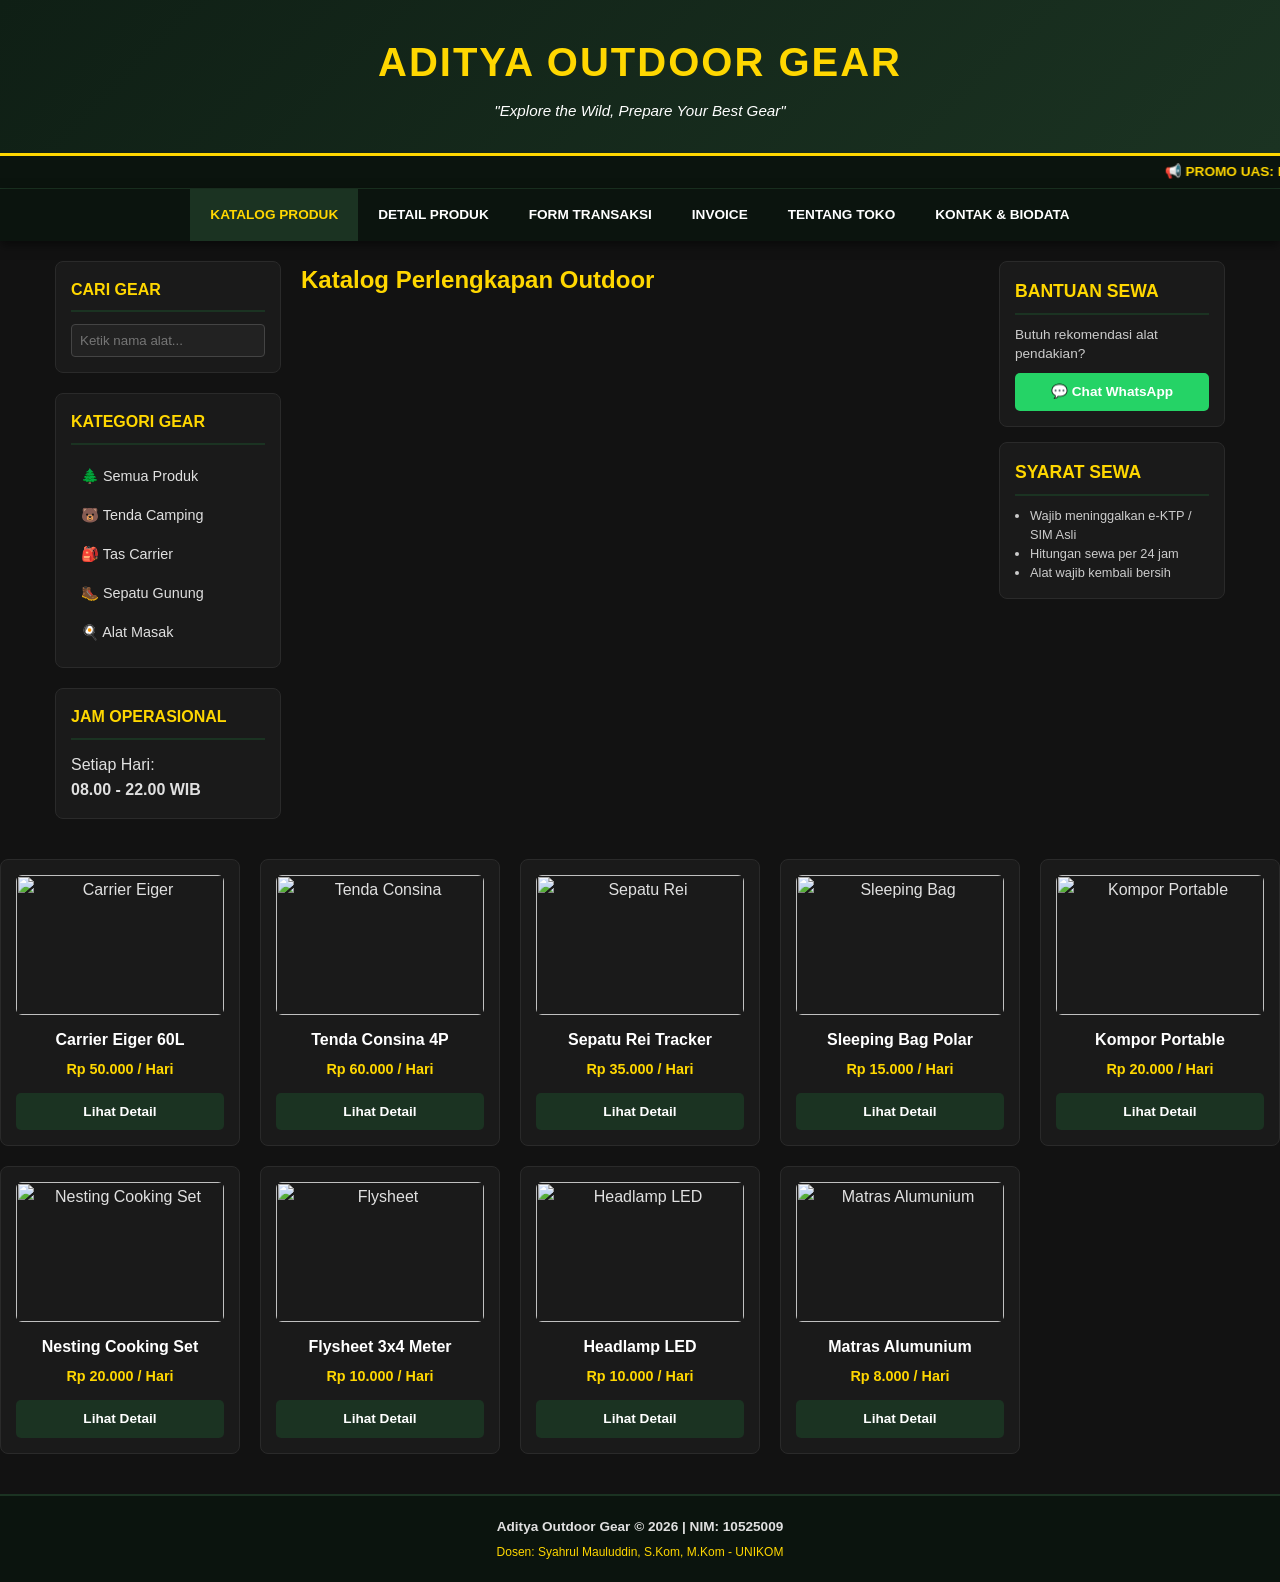
==== commit 9953a9de: "Update index.html" ====
--- a/index.html
+++ b/index.html
@@ -31,43 +31,51 @@
     </ul>
   </nav>
 
-  <div class="container">
+ <div class="container" style="display: flex; gap: 20px; align-items: flex-start;">
 
-    <aside class="sidebar">
-      
-      <div class="widget search-box">
-        <h3>CARI GEAR</h3>
-        <input type="text" id="searchInput" onkeyup="searchProduct()" placeholder="Ketik nama alat...">
-      </div>
+  <aside class="sidebar-left" style="flex: 1; min-width: 200px;">
+    <div class="widget">
+      <h3>CARI GEAR</h3>
+      <input type="text" placeholder="Ketik nama alat..." style="width: 100%; padding: 8px; background: #222; color: #fff; border: 1px solid #444; border-radius: 4px;">
+    </div>
+    <div class="widget">
+      <h3>KATEGORI GEAR</h3>
+      <ul class="category-list">
+        <li><a href="#">🌲 Semua Produk</a></li>
+        <li><a href="#">🐻 Tenda Camping</a></li>
+        <li><a href="#">🎒 Tas Carrier</a></li>
+        <li><a href="#">🥾 Sepatu Gunung</a></li>
+        <li><a href="#">🍳 Alat Masak</a></li>
+      </ul>
+    </div>
+    <div class="widget">
+      <h3>JAM OPERASIONAL</h3>
+      <p>Setiap Hari:<br><strong>08.00 - 22.00 WIB</strong></p>
+    </div>
+  </aside>
 
-      <div class="widget">
-        <h3>KATEGORI GEAR</h3>
-        <ul class="category-list">
-          <li onclick="filterCategory('all')">🌲 Semua Produk</li>
-          <li onclick="filterCategory('tenda')">🐻 Tenda Camping</li>
-          <li onclick="filterCategory('tas')">🎒 Tas Carrier</li>
-          <li onclick="filterCategory('sepatu')">🥾 Sepatu Gunung</li>
-          <li onclick="filterCategory('masak')">🍳 Alat Masak</li>
-        </ul>
-      </div>
+  <main class="main-content" style="flex: 3;">
+    <h2>Katalog Perlengkapan Outdoor</h2>
+  </main>
 
-      <div class="widget">
-        <h3>JAM OPERASIONAL</h3>
-        <p>Setiap Hari:<br><strong>08.00 - 22.00 WIB</strong></p>
-      </div>
+  <aside class="sidebar-right" style="flex: 1; min-width: 200px;">
+    <div class="widget" style="background: #1a1a1a; padding: 15px; border-radius: 8px; border: 1px solid #2a2a2a; margin-bottom: 15px;">
+      <h3 style="color: #FFD700; margin-bottom: 10px; font-size: 1.1rem;">BANTUAN SEWA</h3>
+      <p style="font-size: 0.85rem; color: #ccc; line-height: 1.4;">Butuh rekomendasi alat pendakian?</p>
+      <a href="https://wa.me/628123456789" target="_blank" style="display: block; text-align: center; background: #25D366; color: #fff; padding: 8px; border-radius: 5px; text-decoration: none; margin-top: 10px; font-weight: bold; font-size: 0.85rem;">💬 Chat WhatsApp</a>
+    </div>
 
-      <div class="widget">
-        <h3>SOSIAL MEDIA</h3>
-        <div class="social-links">
-          <a href="https://www.instagram.com/aditya_rasya.15" target="_blank">Instagram</a>
-          <a href="https://www.tiktok.com/@thisbulee" target="_blank">TikTok</a>
-        </div>
-      </div>
-    </aside>
+    <div class="widget" style="background: #1a1a1a; padding: 15px; border-radius: 8px; border: 1px solid #2a2a2a;">
+      <h3 style="color: #FFD700; margin-bottom: 10px; font-size: 1.1rem;">SYARAT SEWA</h3>
+      <ul style="font-size: 0.8rem; color: #ccc; padding-left: 15px; line-height: 1.5;">
+        <li>Wajib meninggalkan e-KTP / SIM Asli</li>
+        <li>Hitungan sewa per 24 jam</li>
+        <li>Alat wajib kembali bersih</li>
+      </ul>
+    </div>
+  </aside>
 
-    <main class="main-content">
-      <h2>Katalog Perlengkapan Outdoor</h2>
-
+</div>
       <div class="product-grid" id="productGrid">
 
         <div class="product-card" data-category="tas" data-name="carrier eiger 60l">
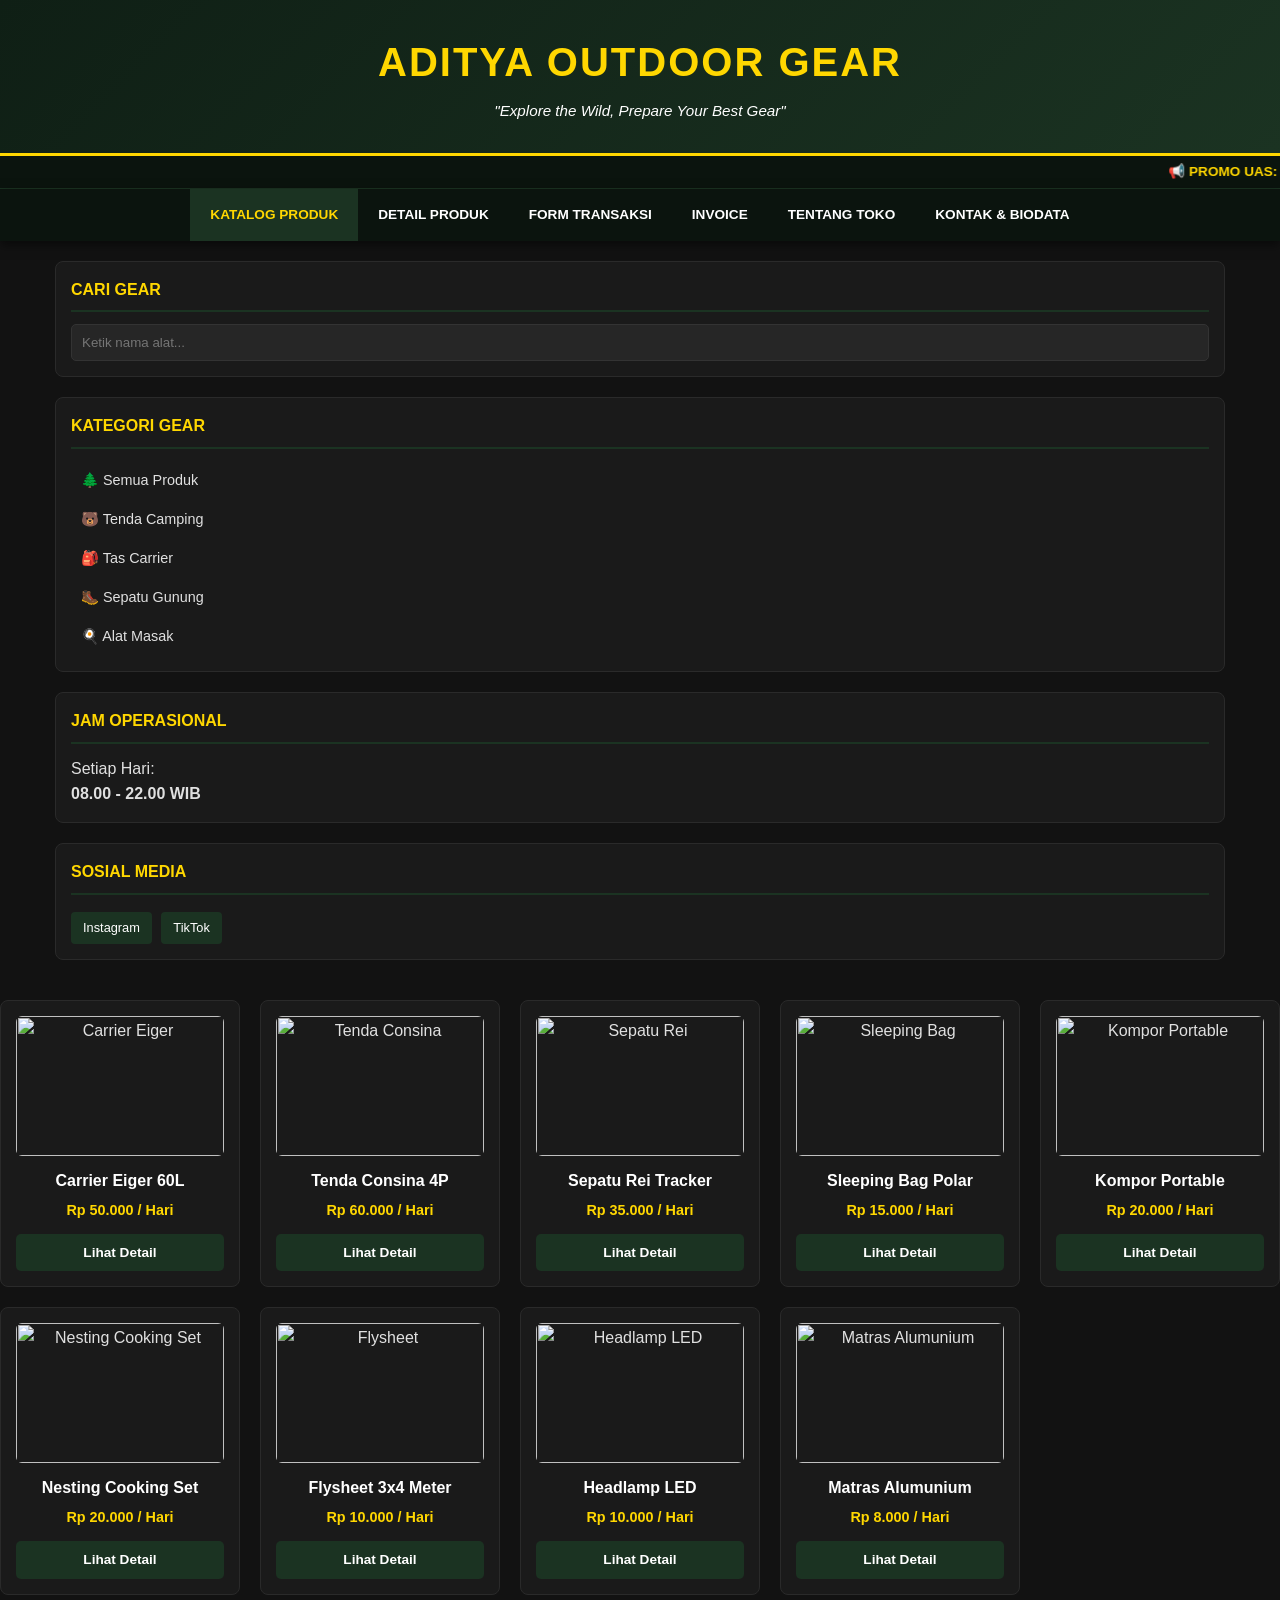
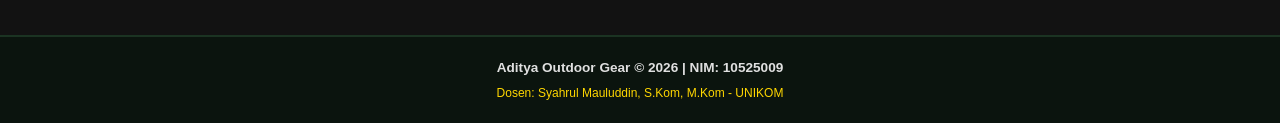
==== commit 90e53eca: "Update index.html" ====
--- a/index.html
+++ b/index.html
@@ -30,50 +30,38 @@
       <li><a href="kontak.html">KONTAK & BIODATA</a></li>
     </ul>
   </nav>
+<div class="container">
 
- <div class="container" style="display: flex; gap: 20px; align-items: flex-start;">
+    <aside class="sidebar">
+      <div class="widget search-box">
+        <h3>CARI GEAR</h3>
+        <input type="text" id="searchInput" onkeyup="searchProduct()" placeholder="Ketik nama alat...">
+      </div>
 
-  <aside class="sidebar-left" style="flex: 1; min-width: 200px;">
-    <div class="widget">
-      <h3>CARI GEAR</h3>
-      <input type="text" placeholder="Ketik nama alat..." style="width: 100%; padding: 8px; background: #222; color: #fff; border: 1px solid #444; border-radius: 4px;">
-    </div>
-    <div class="widget">
-      <h3>KATEGORI GEAR</h3>
-      <ul class="category-list">
-        <li><a href="#">🌲 Semua Produk</a></li>
-        <li><a href="#">🐻 Tenda Camping</a></li>
-        <li><a href="#">🎒 Tas Carrier</a></li>
-        <li><a href="#">🥾 Sepatu Gunung</a></li>
-        <li><a href="#">🍳 Alat Masak</a></li>
-      </ul>
-    </div>
-    <div class="widget">
-      <h3>JAM OPERASIONAL</h3>
-      <p>Setiap Hari:<br><strong>08.00 - 22.00 WIB</strong></p>
-    </div>
-  </aside>
+      <div class="widget">
+        <h3>KATEGORI GEAR</h3>
+        <ul class="category-list">
+          <li onclick="filterCategory('all')">🌲 Semua Produk</li>
+          <li onclick="filterCategory('tenda')">🐻 Tenda Camping</li>
+          <li onclick="filterCategory('tas')">🎒 Tas Carrier</li>
+          <li onclick="filterCategory('sepatu')">🥾 Sepatu Gunung</li>
+          <li onclick="filterCategory('masak')">🍳 Alat Masak</li>
+        </ul>
+      </div>
 
-  <main class="main-content" style="flex: 3;">
-    <h2>Katalog Perlengkapan Outdoor</h2>
-  </main>
+      <div class="widget">
+        <h3>JAM OPERASIONAL</h3>
+        <p>Setiap Hari:<br><strong>08.00 - 22.00 WIB</strong></p>
+      </div>
 
-  <aside class="sidebar-right" style="flex: 1; min-width: 200px;">
-    <div class="widget" style="background: #1a1a1a; padding: 15px; border-radius: 8px; border: 1px solid #2a2a2a; margin-bottom: 15px;">
-      <h3 style="color: #FFD700; margin-bottom: 10px; font-size: 1.1rem;">BANTUAN SEWA</h3>
-      <p style="font-size: 0.85rem; color: #ccc; line-height: 1.4;">Butuh rekomendasi alat pendakian?</p>
-      <a href="https://wa.me/628123456789" target="_blank" style="display: block; text-align: center; background: #25D366; color: #fff; padding: 8px; border-radius: 5px; text-decoration: none; margin-top: 10px; font-weight: bold; font-size: 0.85rem;">💬 Chat WhatsApp</a>
-    </div>
-
-    <div class="widget" style="background: #1a1a1a; padding: 15px; border-radius: 8px; border: 1px solid #2a2a2a;">
-      <h3 style="color: #FFD700; margin-bottom: 10px; font-size: 1.1rem;">SYARAT SEWA</h3>
-      <ul style="font-size: 0.8rem; color: #ccc; padding-left: 15px; line-height: 1.5;">
-        <li>Wajib meninggalkan e-KTP / SIM Asli</li>
-        <li>Hitungan sewa per 24 jam</li>
-        <li>Alat wajib kembali bersih</li>
-      </ul>
-    </div>
-  </aside>
+      <div class="widget">
+        <h3>SOSIAL MEDIA</h3>
+        <div class="social-links">
+          <a href="https://www.instagram.com/aditya_rasya.15" target="_blank">Instagram</a>
+          <a href="https://www.tiktok.com/@thisbulee" target="_blank">TikTok</a>
+        </div>
+      </div>
+    </aside>
 
 </div>
       <div class="product-grid" id="productGrid">
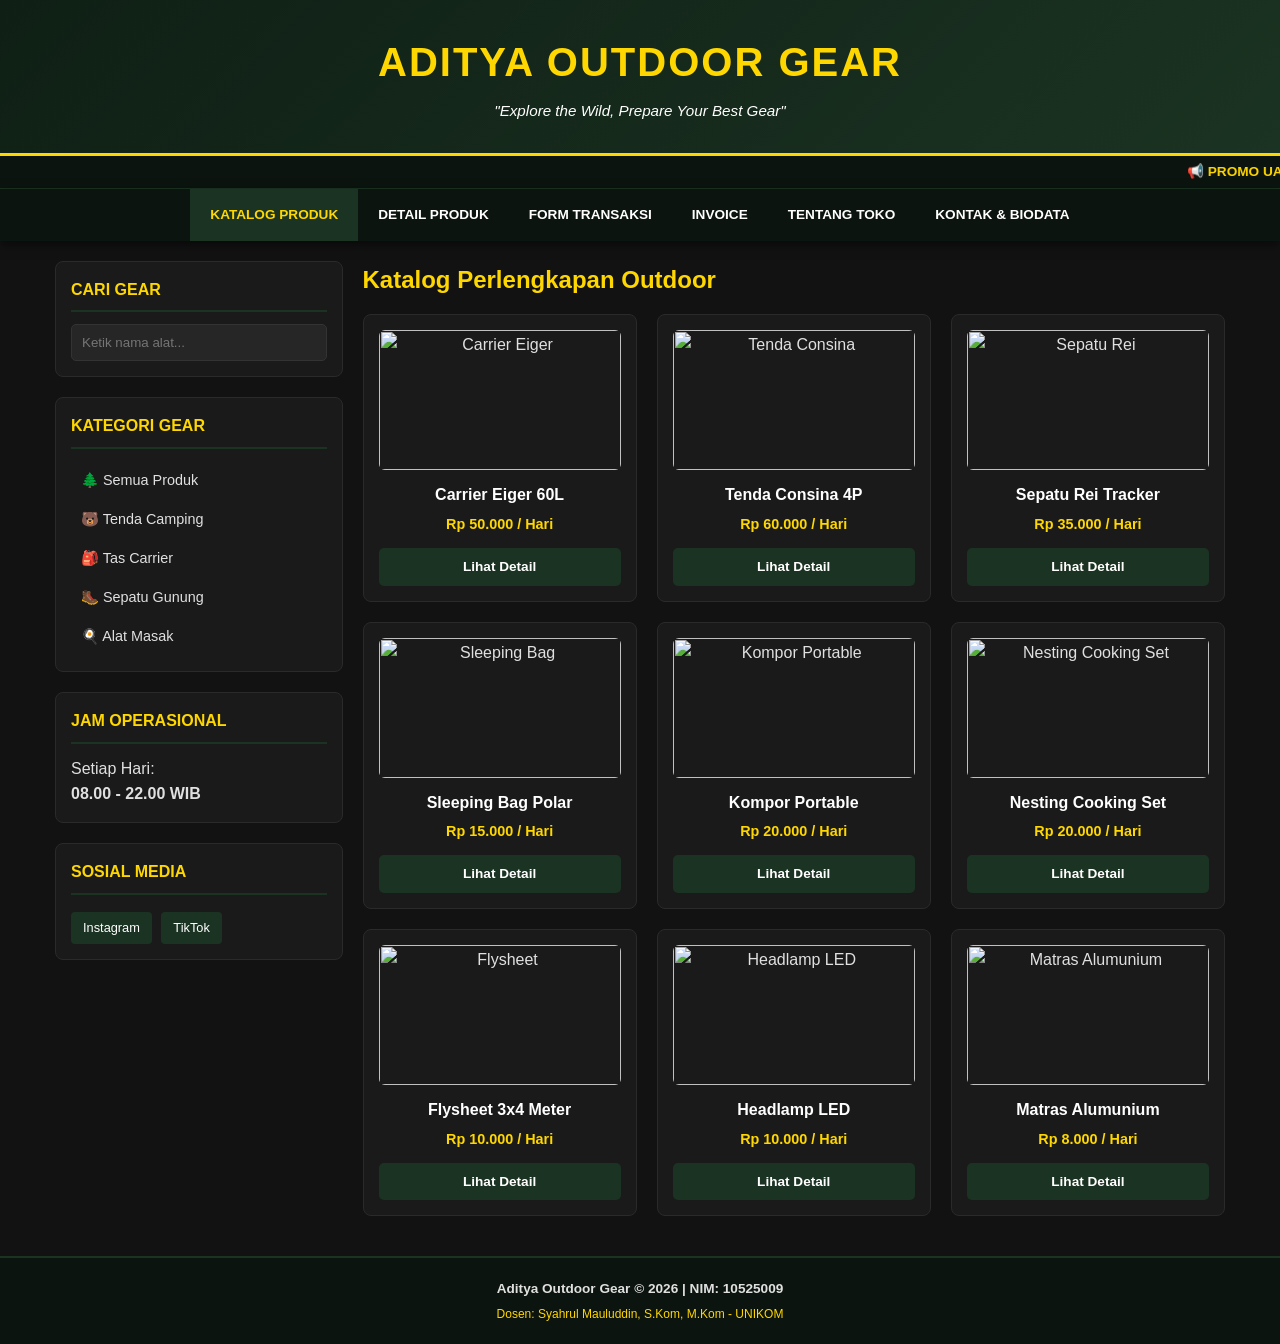
==== commit 089154ca: "Update index.html" ====
--- a/index.html
+++ b/index.html
@@ -30,7 +30,8 @@
       <li><a href="kontak.html">KONTAK & BIODATA</a></li>
     </ul>
   </nav>
-<div class="container">
+
+  <div class="container">
 
     <aside class="sidebar">
       <div class="widget search-box">
@@ -62,8 +63,10 @@
         </div>
       </div>
     </aside>
+  
+    <main class="main-content">
+      <h2>Katalog Perlengkapan Outdoor</h2>
 
-</div>
       <div class="product-grid" id="productGrid">
 
         <div class="product-card" data-category="tas" data-name="carrier eiger 60l">
